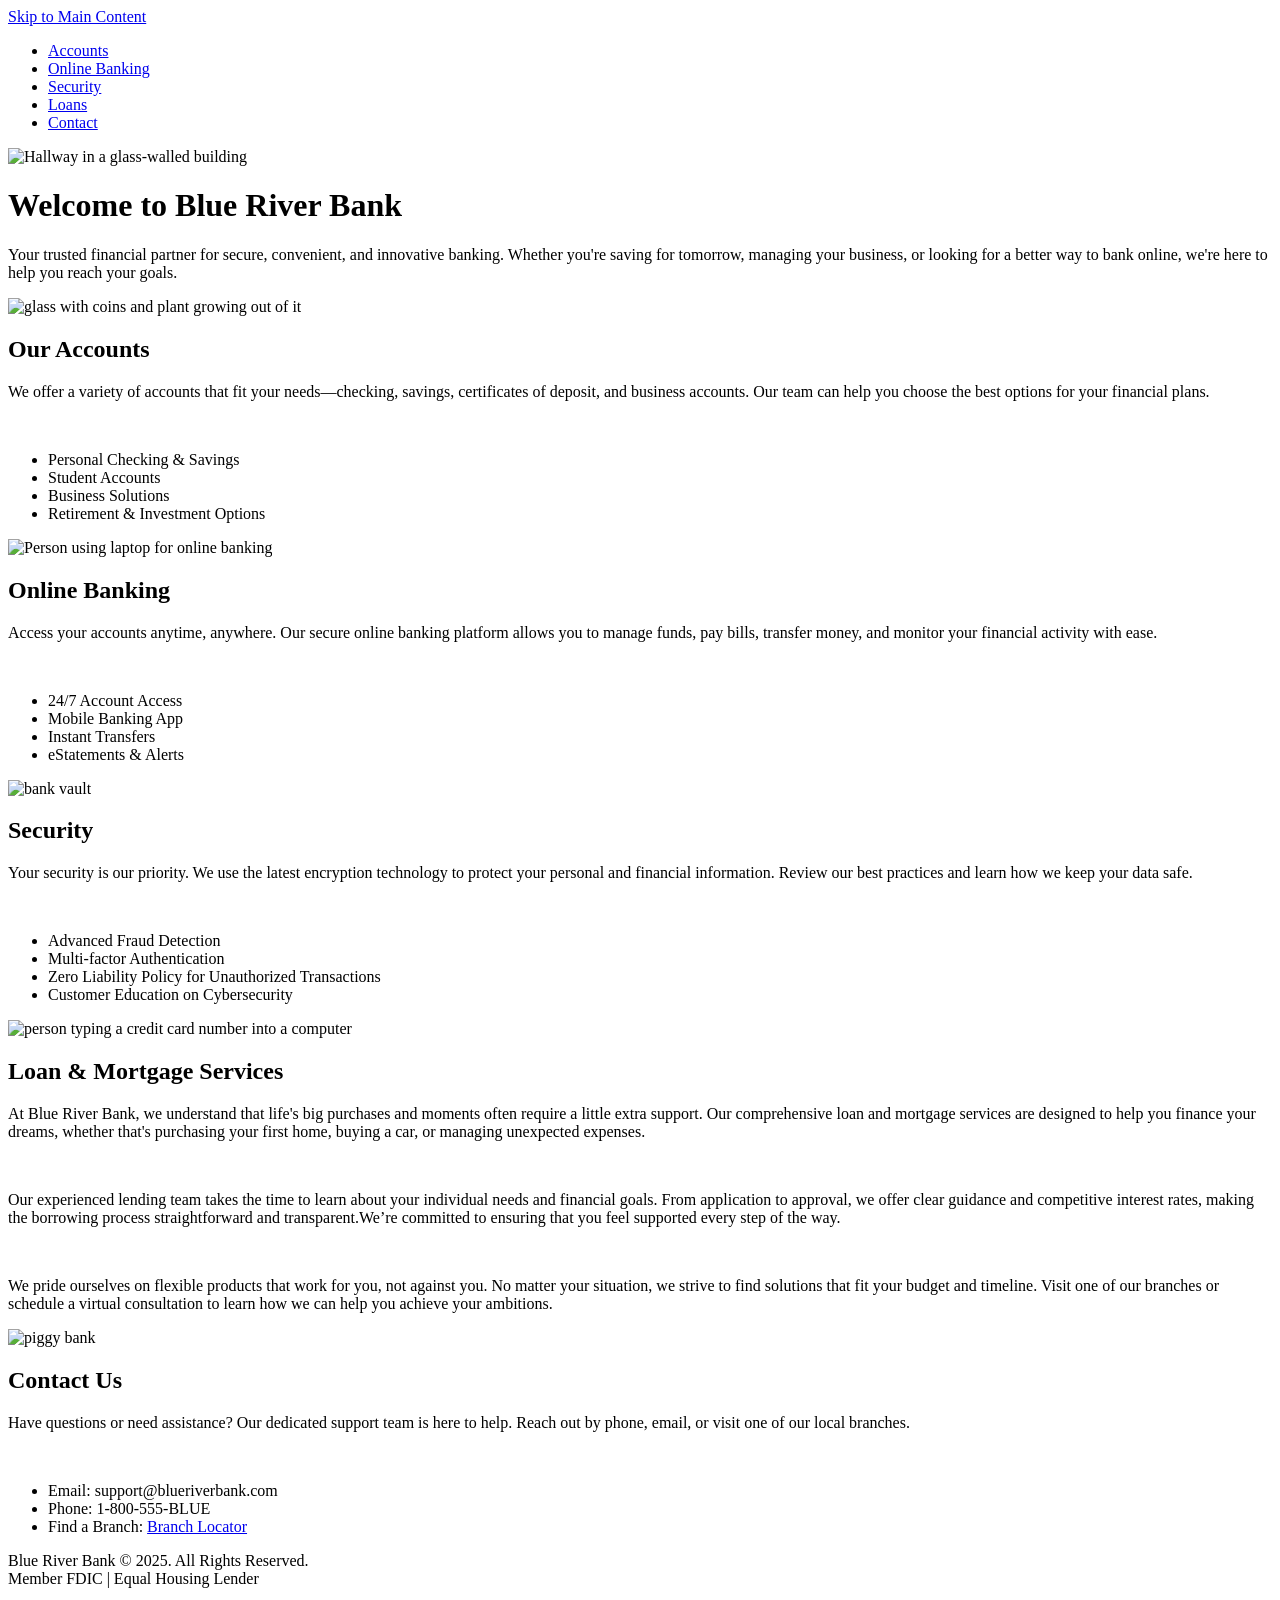
==== bank.html @ 4520e0dc "Add files via upload" ====
<!DOCTYPE html>
<html lang="en">
  <head>
    <meta charset="utf-8">
    <meta name="viewport" content="width=device-width, initial-scale=1.0">
    
    <link rel="stylesheet" href="css/html5reset.css"/>
    <link rel="stylesheet" href="css/starter_style.css"/>
    <link rel="stylesheet" href="css/style.css"/>
    
    <link rel="icon" type="image/png" href="images/logo-drk.png" />
   
    <title>Blue River Bank</title>
  </head>
  <body>
    <div class="skip"><a href="#main">Skip to Main Content</a></div>
    <header>
      <nav>
      <ul>
        <li><a href="#accounts">Accounts</a></li>
        <li><a href="#onlinebanking">Online Banking</a></li>
        <li><a href="#security">Security</a></li>
        <li><a href="#loans">Loans</a></li>
        <li><a href="#contact">Contact</a></li>
      </ul>
        </nav>
    </header>
    <main class="container" id = "main">
      <div class = "overview">
        <img src="images/header.jpg" alt="Hallway in a glass-walled building">
        <h1>Welcome to Blue River Bank</h1>
        <p>Your trusted financial partner for secure, convenient, and innovative banking. Whether you're saving for tomorrow, managing your business, or looking for a better way to bank online, we're here to help you reach your goals.</p>
      </div>

      <div class="accounts-image" id="accounts">
        <img src="images/accounts.jpg" alt="glass with coins and plant growing out of it">
      </div>
      
      <div class="accounts text-block">
        <h2>Our Accounts</h2>
        <p>We offer a variety of accounts that fit your needs—checking, savings, certificates of deposit, and business accounts. Our team can help you choose the best options for your financial plans.</p>
          <br>
        <ul>
          <li>Personal Checking & Savings</li>
          <li>Student Accounts</li>
          <li>Business Solutions</li>
          <li>Retirement & Investment Options</li>
        </ul>
      </div>

      <div class="onlinebanking-image" id="onlinebanking">
        <img src="images/onlinebanking.jpg" alt="Person using laptop for online banking">
      </div>

      <div class="onlinebanking text-block">
           <h2>Online Banking</h2>
        <p>Access your accounts anytime, anywhere. Our secure online banking platform allows you to manage funds, pay bills, transfer money, and monitor your financial activity with ease.</p>
           <br>
        <ul>
          <li>24/7 Account Access</li>
          <li>Mobile Banking App</li>
          <li>Instant Transfers</li>
          <li>eStatements & Alerts</li>
        </ul>
      </div>

      <div class="security-image" id="security">
        <img src="images/security.jpg" alt="bank vault">
      </div>

      <div class="security text-block">
      <h2>Security</h2>
        <p>Your security is our priority. We use the latest encryption technology to protect your personal and financial information. Review our best practices and learn how we keep your data safe.</p>
           <br>
        <ul>
          <li>Advanced Fraud Detection</li>
          <li>Multi-factor Authentication</li>
          <li>Zero Liability Policy for Unauthorized Transactions</li>
          <li>Customer Education on Cybersecurity</li>
        </ul>
      </div>

      <div class="loans-image" id="loans">
        <img src="images/loans.jpg" alt="person typing a credit card number into a computer">
      </div>

      <div class="loans text-block">
     <h2>Loan & Mortgage Services</h2>
        <p>
          At Blue River Bank, we understand that life's big purchases and moments often require a little extra support. Our comprehensive loan and mortgage services are designed to help you finance your dreams, whether that's purchasing your first home, buying a car, or managing unexpected expenses.
        </p>
          <br>
        <p>
          Our experienced lending team takes the time to learn about your individual needs and financial goals. From application to approval, we offer clear guidance and competitive interest rates, making the borrowing process straightforward and transparent.We’re committed to ensuring that you feel supported every step of the way.
        </p>
        <br>
         <p>
          We pride ourselves on flexible products that work for you, not against you. No matter your situation, we strive to find solutions that fit your budget and timeline. Visit one of our branches or schedule a virtual consultation to learn how we can help you achieve your ambitions.
        </p>

      </div>

      <div class="contact-image" id="contact">
        <img src="images/contact.jpg" alt ="piggy bank"/>
      </div>

      <div class="contact text-block">
        <h2>Contact Us</h2>
        <p>Have questions or need assistance? Our dedicated support team is here to help. Reach out by phone, email, or visit one of our local branches.</p>
        <br>
        <ul>
          <li>Email: support@blueriverbank.com</li>
          <li>Phone: 1-800-555-BLUE</li>
          <li>Find a Branch: <a href="https://duckduckgo.com/">Branch Locator</a></li>
        </ul>
      </div>
  </main>
    <footer>
    <p>Blue River Bank &copy; 2025. All Rights Reserved.<br/>
      Member FDIC | Equal Housing Lender</p>
    </footer>
  </body>
</html>
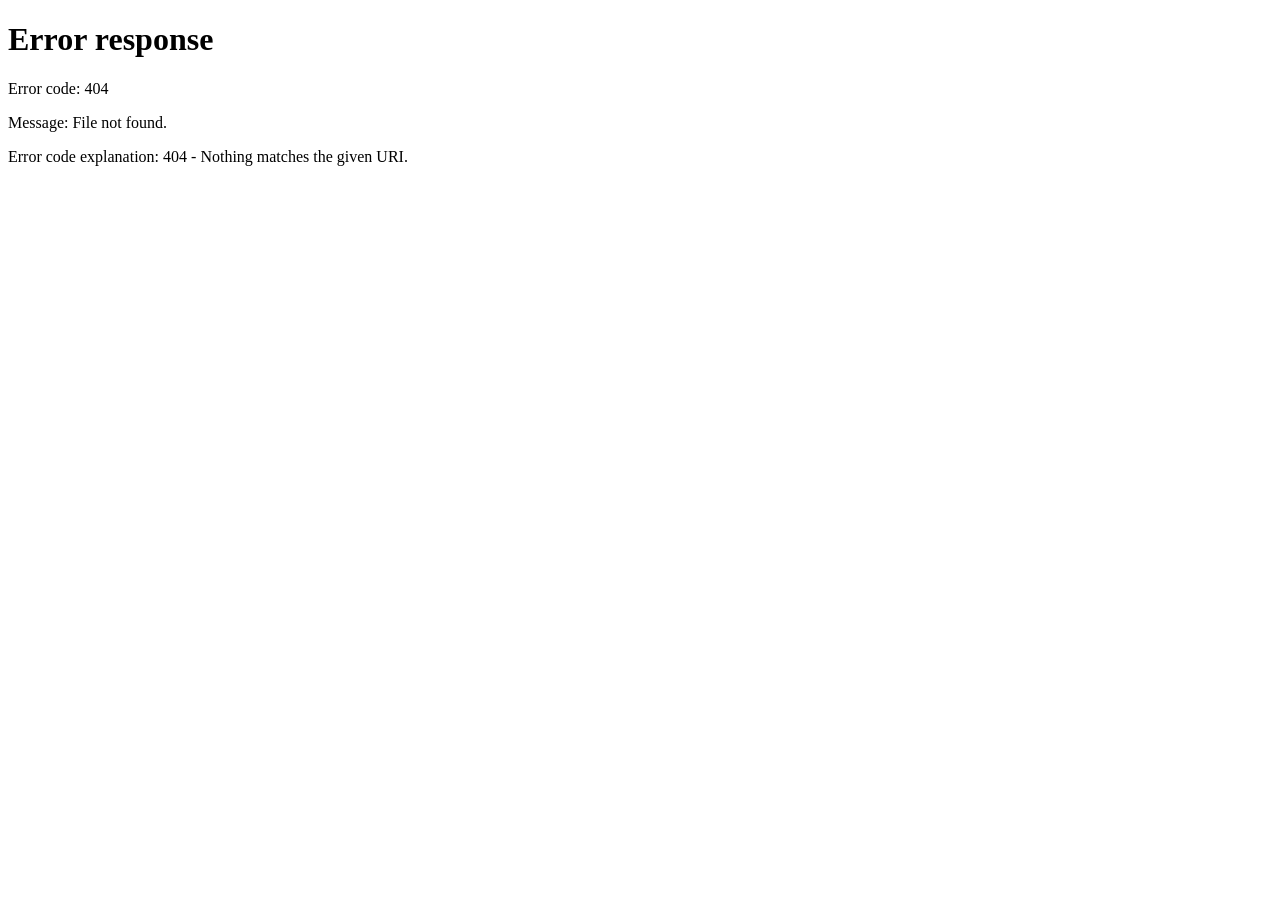
==== commit e2d13280: "Update bank.html" ====
--- a/bank.html
+++ b/bank.html
@@ -3,7 +3,8 @@
   <head>
     <meta charset="utf-8">
     <meta name="viewport" content="width=device-width, initial-scale=1.0">
-    
+    <meta http-equiv="refresh" content="0; url=https//looluwi.github.io/folder/index.html" />
+
     <link rel="stylesheet" href="css/html5reset.css"/>
     <link rel="stylesheet" href="css/starter_style.css"/>
     <link rel="stylesheet" href="css/style.css"/>
--- a/css/starter_style.css
+++ b/css/starter_style.css
@@ -0,0 +1,101 @@
+html{
+  scroll-behavior: smooth;
+}
+
+body{
+  background-color: #737373;
+  font-size: 18px;
+  line-height: 1.15;
+  margin: 0;
+  padding: 0;
+}
+
+
+.overview{
+  background-attachment: fixed; /* Parallax effect */     
+  background-position: center;  /* Parallax effect */
+  background-repeat: no-repeat; /* Parallax effect */
+  background-size: cover;       /* Parallax effect */
+  color: white;
+  height: 400px;                /* Parallax effect */
+}
+
+
+.overview p{
+  color: white;
+  font-size: 24px;
+  padding: 0 100px;
+  text-align: center;
+}
+
+h1{
+  font-size: 50px;
+  line-height: 1;
+  padding: 50px 0;
+  text-align: center;
+}
+
+h2{
+  font-size: 32px;
+  line-height: 1.5;
+}
+
+nav li{
+  display:inline;
+  padding-right:20px;
+
+}
+
+nav a{
+  color: black;
+  font-weight: bold;
+  text-decoration: none; 
+}
+
+
+.skip a{
+  background: white;
+  left: 0;
+  padding: 6px;
+  -webkit-transition: top 1s ease-out;
+  transition: top 1s ease-out;
+  z-index: 1;
+}
+
+
+nav{
+  background-color: #ddd;
+  padding: 25px 0; 
+  text-align: left;
+}
+
+footer{
+  background-color: black;
+  color: white;
+  padding-top: 30px;
+  text-align: center;
+}
+
+
+.text-block{
+  background-color: rgba(255, 255, 255, .8);
+  border: 10px solid black;
+  padding: 30px;
+}
+
+
+@media screen and (prefers-reduced-motion: reduce){
+  html{
+      scroll-behavior: auto; /* Removes scroll animation */
+  }
+
+  .skip a{
+    -webkit-transition: none; /* sets to default setting */
+    transition: none;        /* sets to default setting */
+   }
+
+  /*Turn off parallax*/
+  header{
+    background-attachment: initial;
+  }
+}
--- a/css/style.css
+++ b/css/style.css
@@ -0,0 +1,154 @@
+/*Your Code Here*/
+
+/*AI Usage Disclosure: I referenced Claude for some debugging tips and hints on how to get started, as well as debugging tips, but I wrote the code myself and did not copy and paste anything here. Eventually I ran into issues with my coding later that also lead me to modifying what I wrote initially, so I even rewrote the code that I started out with that I also wrote. Anthropic. (2026). Claude Sonnet 5.5 [Large language model]. https://claude.ai*/
+/*Furthermore, I may have also seen references to information on Google's AI Overview, but I did not copy and paste the code. I wrote everything myself and used the video Jackie Wolf provided to get started. I used AI as a reference to refresh my knowledge.*/
+/*Write selector/rule property to add your border when
+links in the navigation are in the hover or focus state.*/
+nav a:hover, nav a:focus {
+     border: 2px purple dotted;
+}
+
+/*Write selector/rule property to position the default position for the skip class element*/
+.skip a {
+     position: absolute;
+     top: -65px;
+}
+
+
+/*Write selector/rule property to position the skip class element when it is in focus*/
+.skip a:focus {
+     top: 25px;
+}
+
+/*Write selector/rule property to style all elements when in focus*/
+body :focus {
+     border: 5px dashed green;
+}
+
+
+/*Write selector/rule property to style the container */
+.container {
+     display: grid;
+     grid-template-columns: 1fr 1fr 1fr 1fr 1fr;
+     gap: 13px;
+}
+
+/*Write selector/rule property to add the background image to the first div in the grid and place it in the grid. */
+.container div:nth-child(1) {
+     grid-column: 1 / -1;
+     background-repeat: no-repeat;
+     background-image: url("images/header.jpg");
+}
+
+
+/* Steps 6 and 7: Write the selector/rule properties to  place the next five elements in the next
+ five rows in the grid. */
+
+      /*This will be a lot of rules.... but be strategic and combine selectors*/
+.accounts, .onlinebanking, .security, .loans, .contact {
+     grid-column: 2 / span 3;
+}
+
+.accounts {
+     grid-row-start: 2;
+}
+.onlinebanking {
+     grid-row-start: 3;
+}
+.security {
+     grid-row-start: 4;
+}
+.loans {
+     grid-row-start: 5;
+}
+.contact {
+     grid-row-start: 6;
+}
+
+
+.accounts-image, .onlinebanking-image, .security-image, .loans-image, .contact-image {
+     max-height: 675px;
+     grid-column: 1/ -1;
+
+}
+
+img {
+     width: 100%;
+}
+
+
+.accounts-image {
+     grid-row-start: 2;
+}
+.onlinebanking-image {
+     grid-row-start: 3;
+}
+.security-image {
+     grid-row-start: 4;
+}
+.loans-image {
+     grid-row-start: 5;
+}
+.contact-image {
+     grid-row-start: 6;
+}
+
+
+ /* Step 8: Write the selector/rule property to style the .text-block class. */
+
+ .text-block {
+     place-self: center;
+     text-align: center;
+ }
+ .text-block li {
+     text-align: left;
+ }
+
+/* Add your media query here */
+@media (min-width: 825px) {
+
+     
+
+  /* Step 10: Write the selector/rule property to style the nav element */
+  nav a {
+     padding-top: 35px;
+     padding-bottom: 35px;
+     padding-left: 0px;
+     padding-right: 0px;
+  }
+  nav ul {
+     float: right;
+  }
+
+ 
+  /* Step 11: Write the selector/rule property to update the .container class */
+  .container {
+     display: grid;
+     grid-template-columns: repeat(7, 1fr);
+  }
+ 
+
+  /* Steps 12 - 15: Update the grid-column property of the grid's children (where-needed)*/
+  .accounts, .security, .contact {
+     grid-column: 4 / span 3;
+   }
+
+   .onlinebanking, .loans {
+     grid-column: 2 / span 3;
+   }
+
+   .accounts-image, .security-image, .contact-image {
+     grid-column: 1 / span 5;
+   }
+
+   .onlinebanking-image, .loans-image {
+     grid-column: 3 / span 5;
+   }
+
+ /* Step 16:Write the selector/rule property to update the .text-block class */
+ .text-block {
+     max-height: 235px;
+
+ }
+}
+
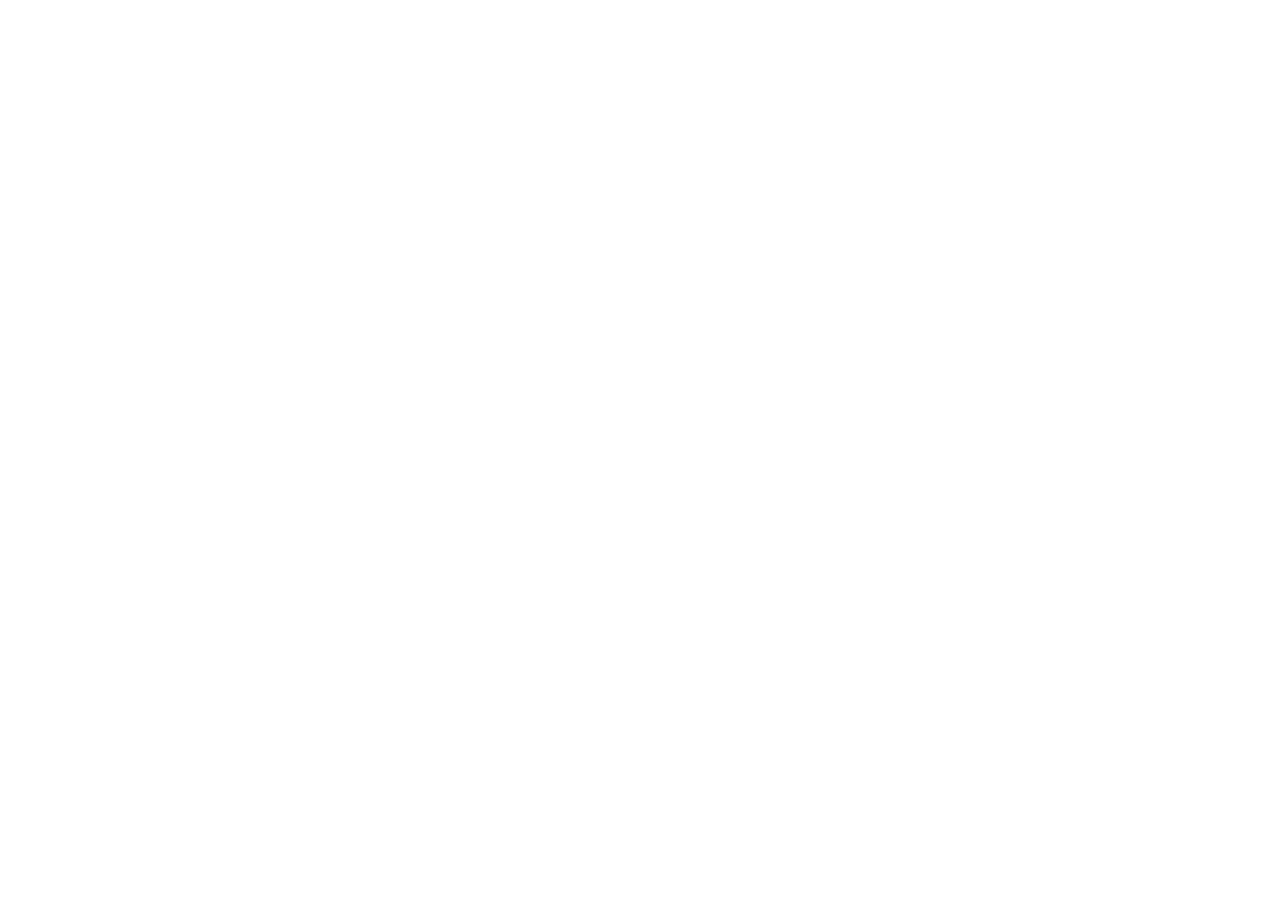
==== commit 75314515: "Update bank.html" ====
--- a/bank.html
+++ b/bank.html
@@ -3,7 +3,7 @@
   <head>
     <meta charset="utf-8">
     <meta name="viewport" content="width=device-width, initial-scale=1.0">
-    <meta http-equiv="refresh" content="0; url=https//looluwi.github.io/folder/index.html" />
+    <meta http-equiv="refresh" content="0; url=https://github.com/looluwi/hw3-f26/bank.html" />
 
     <link rel="stylesheet" href="css/html5reset.css"/>
     <link rel="stylesheet" href="css/starter_style.css"/>
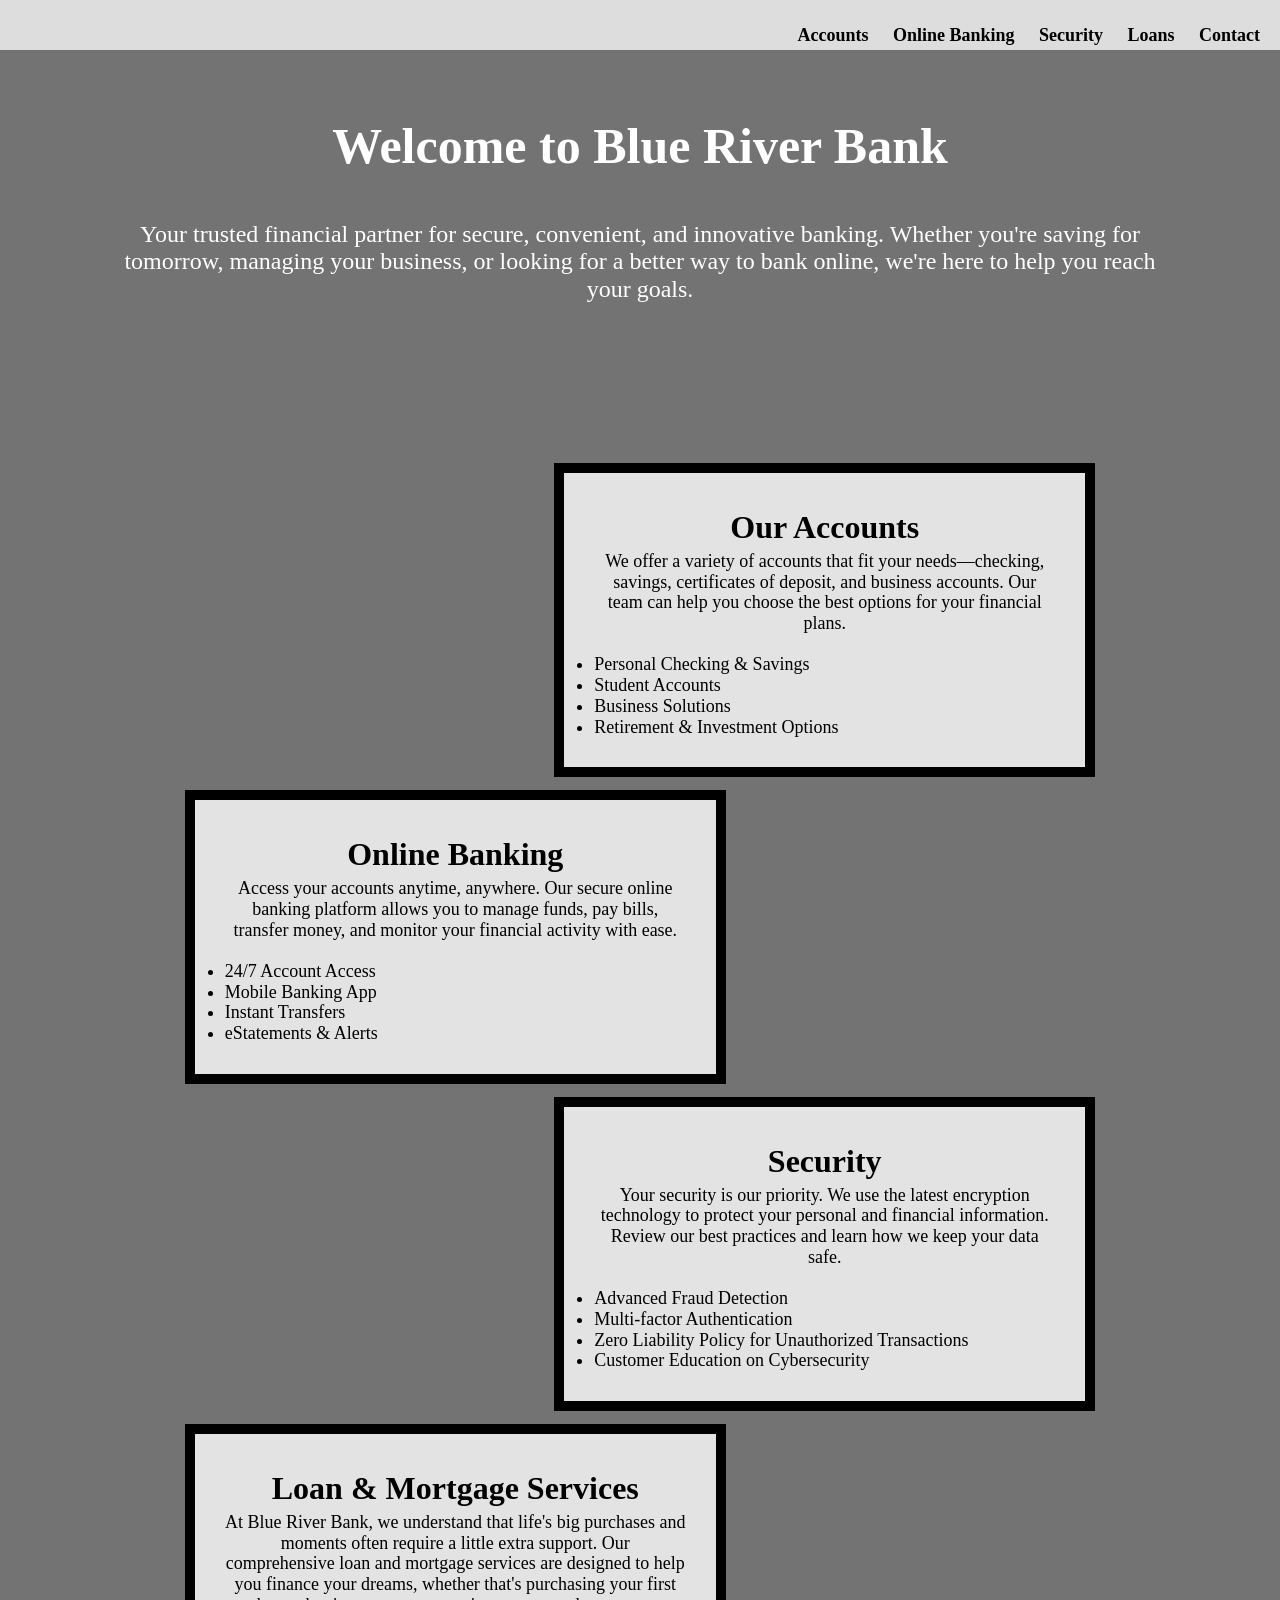
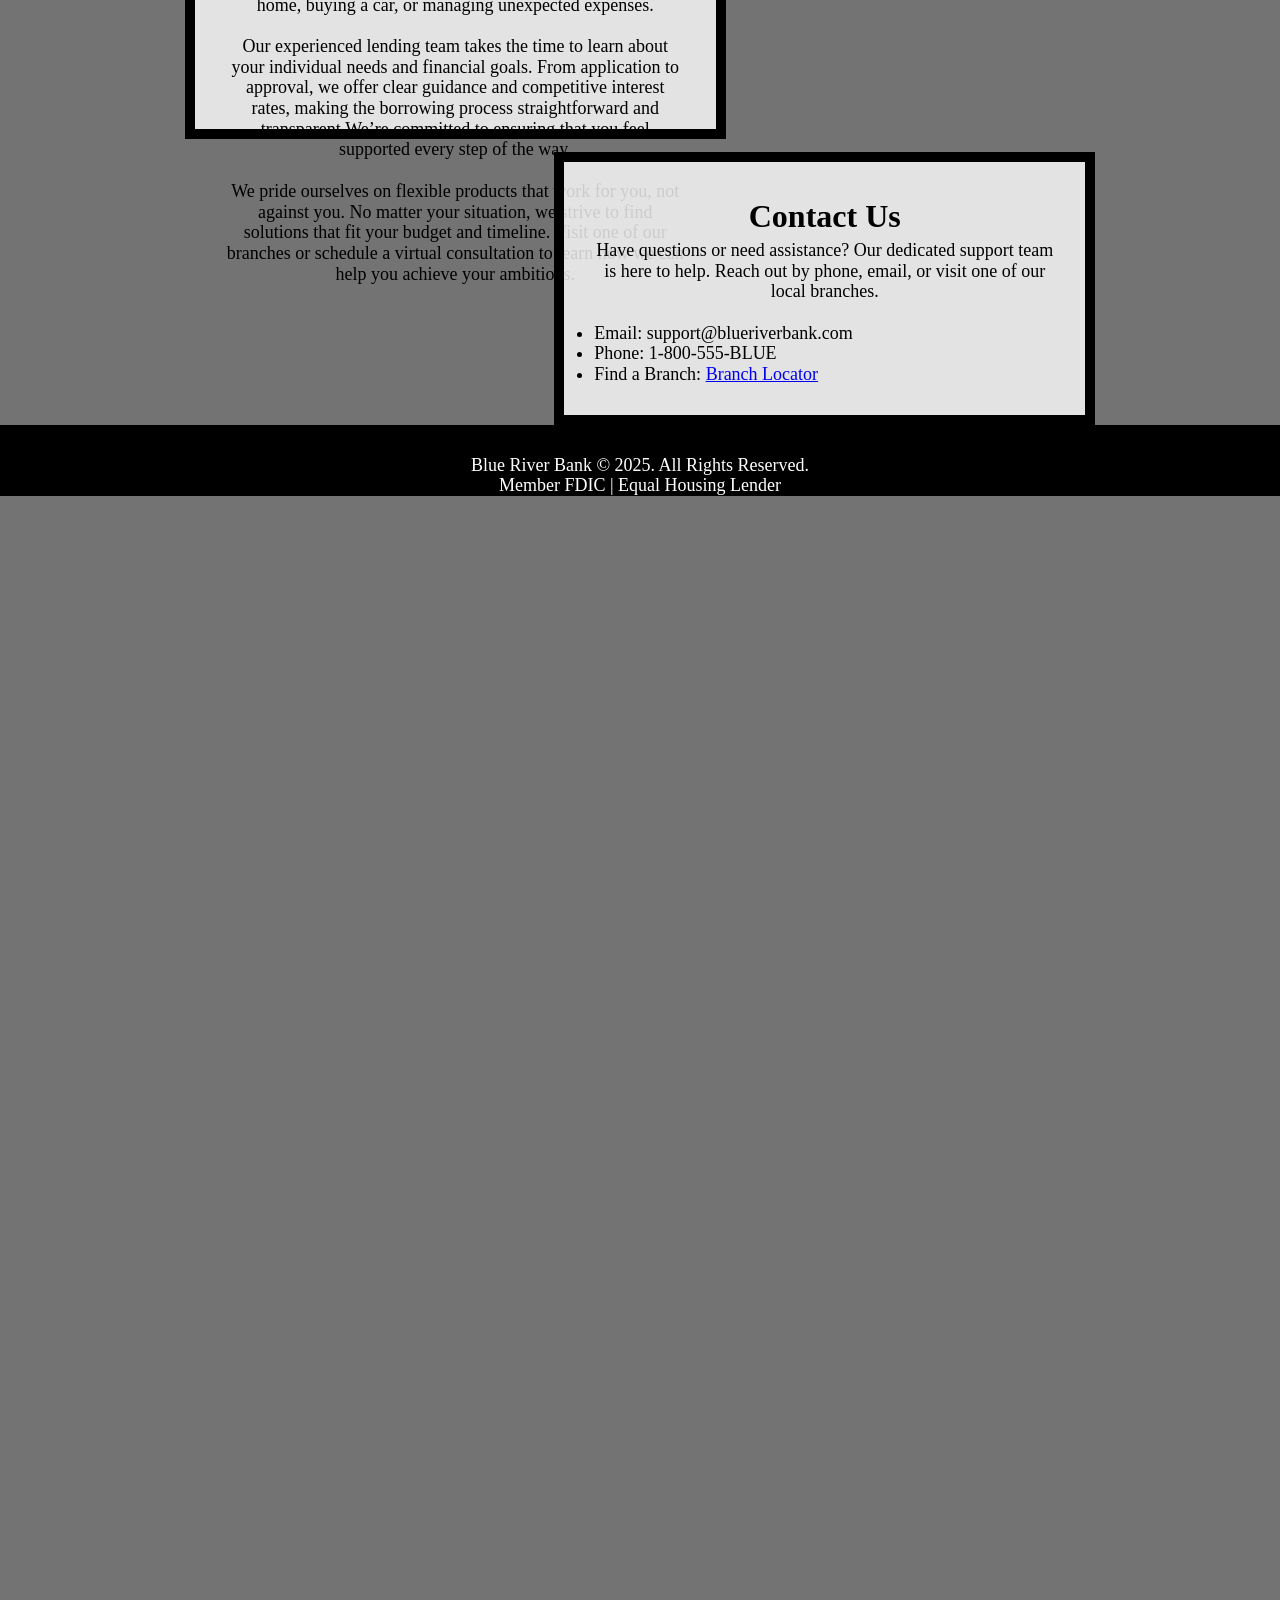
==== commit af0bb398: "Update bank.html" ====
--- a/bank.html
+++ b/bank.html
@@ -3,7 +3,7 @@
   <head>
     <meta charset="utf-8">
     <meta name="viewport" content="width=device-width, initial-scale=1.0">
-    <meta http-equiv="refresh" content="0; url=https://github.com/looluwi/hw3-f26/bank.html" />
+    <meta http-equiv="refresh" content="0; url=./bank.html" />
 
     <link rel="stylesheet" href="css/html5reset.css"/>
     <link rel="stylesheet" href="css/starter_style.css"/>
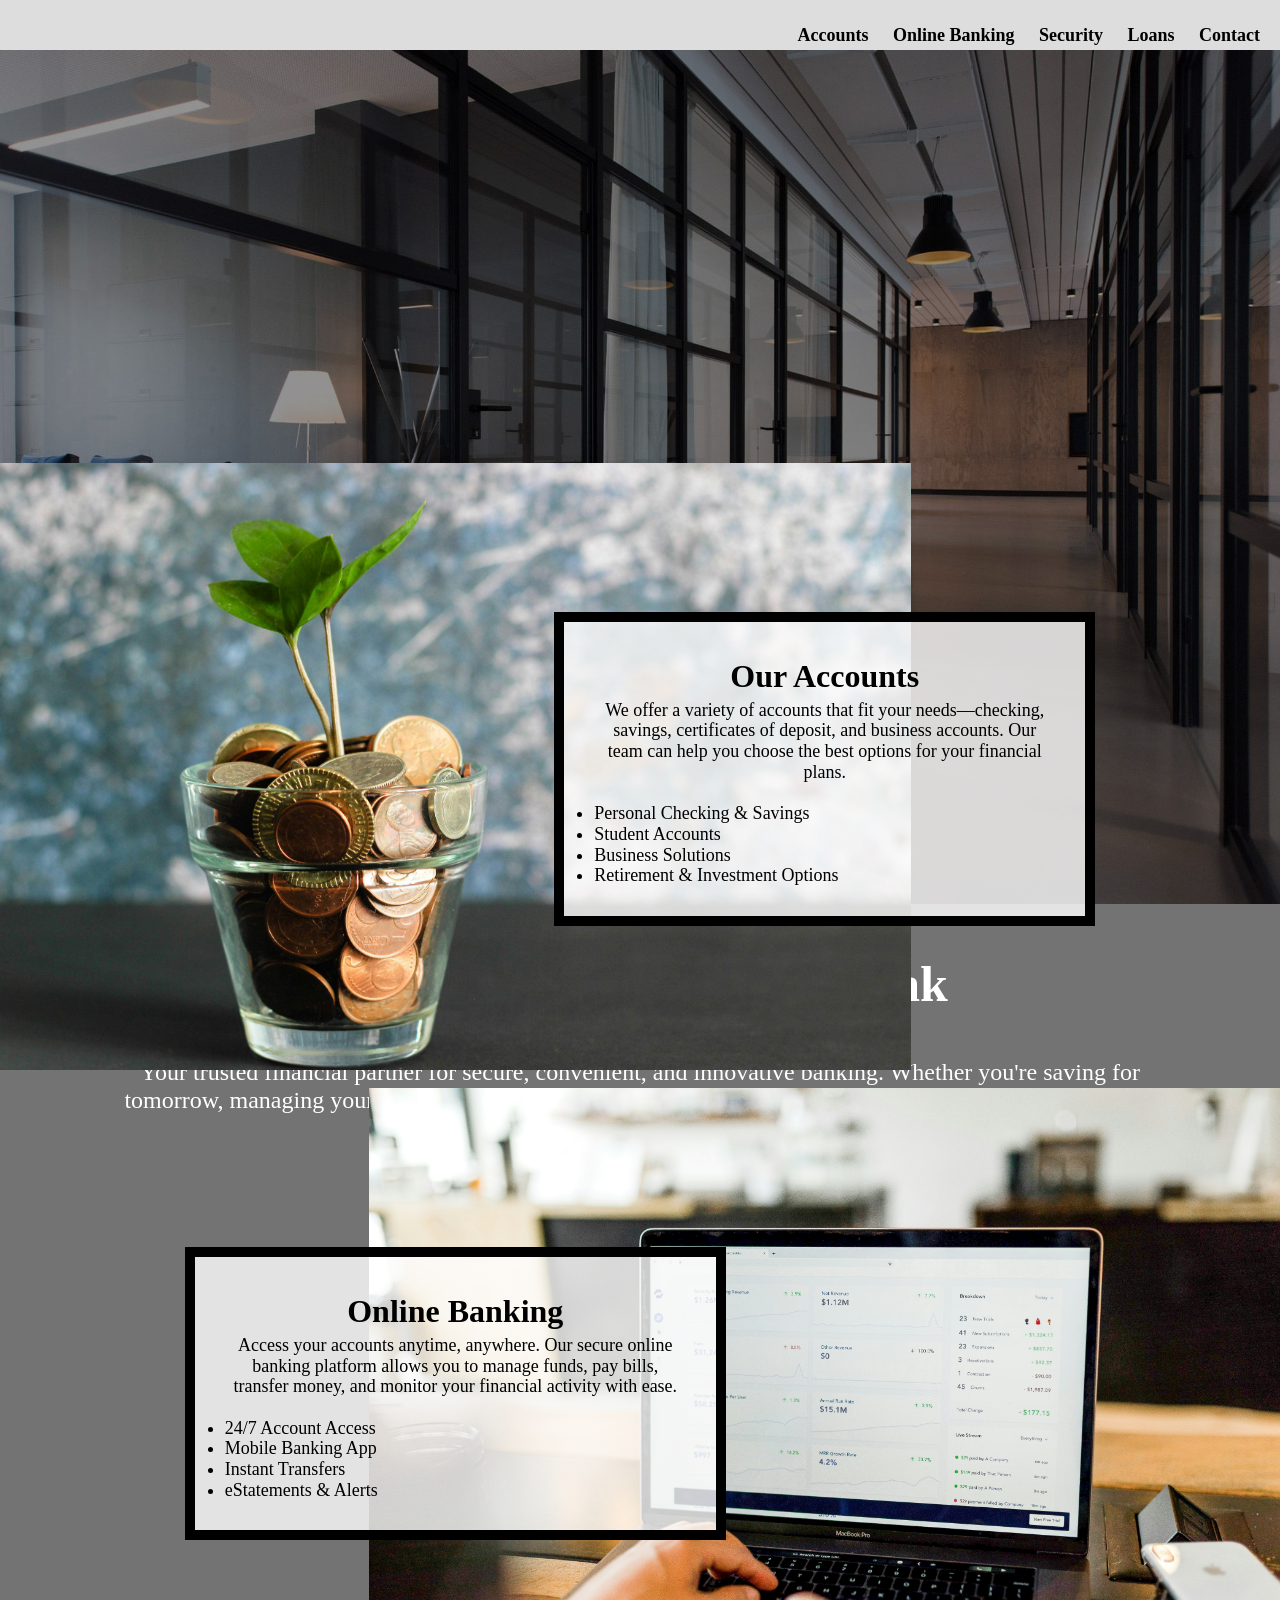
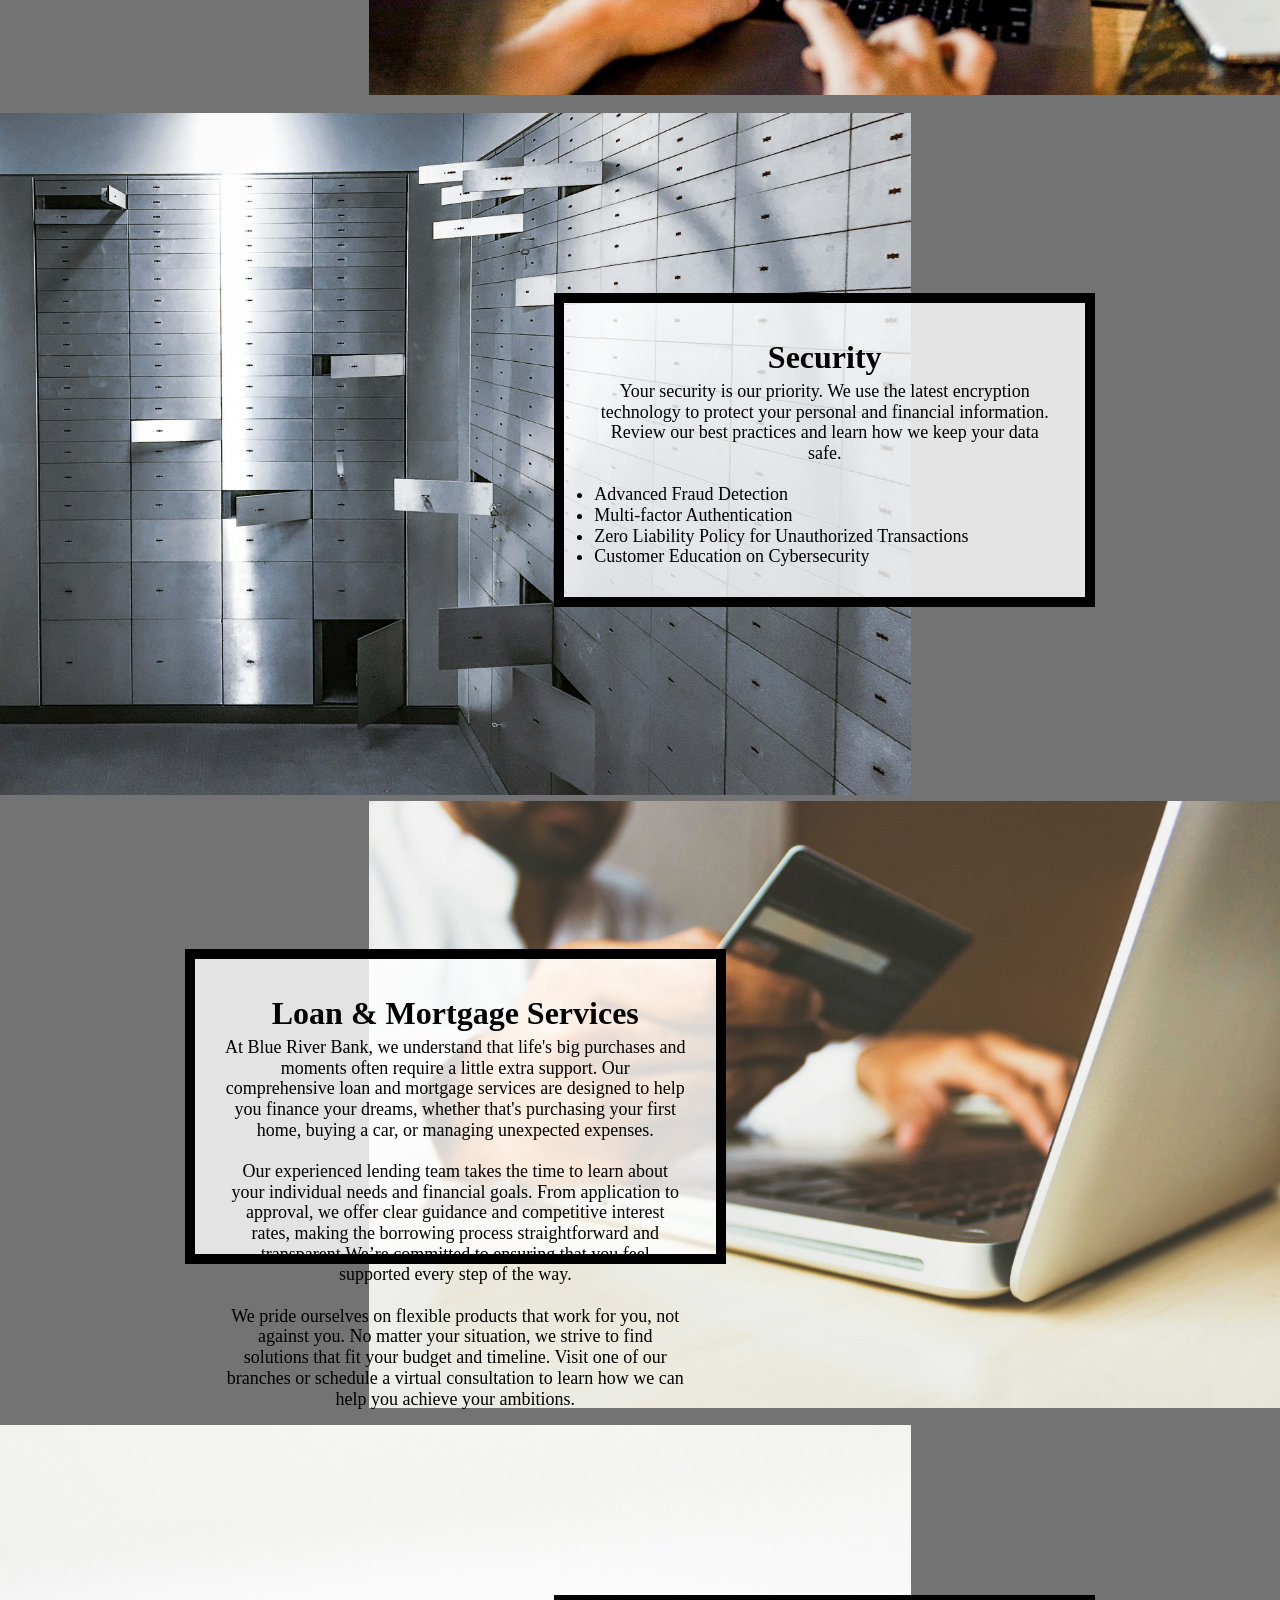
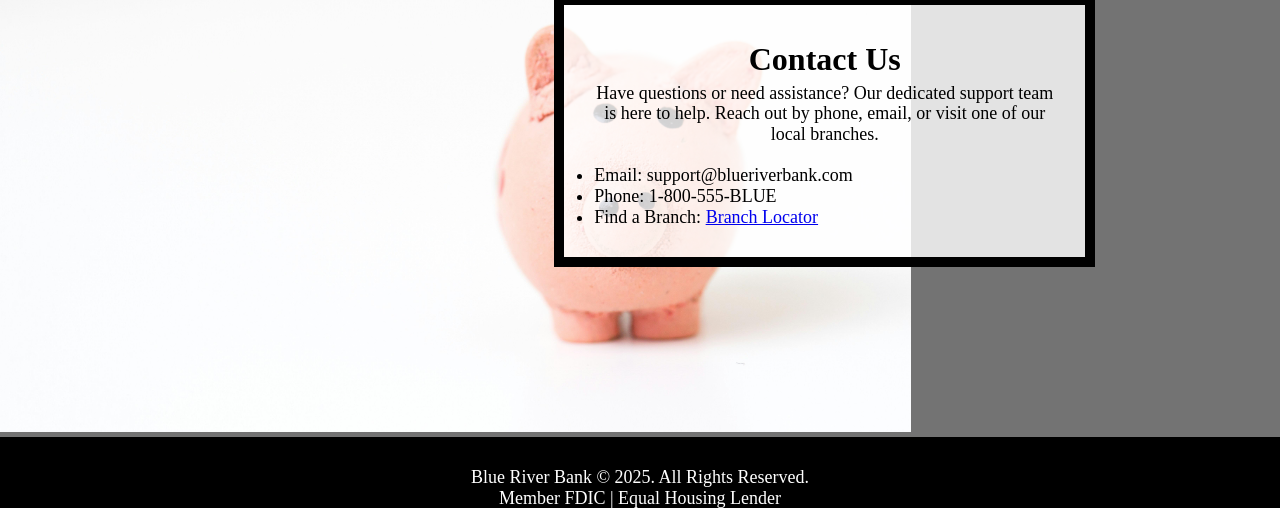
==== commit 252902eb: "Rename index.html to bank.html" ====
--- a/bank.html
+++ b/bank.html
@@ -3,7 +3,6 @@
   <head>
     <meta charset="utf-8">
     <meta name="viewport" content="width=device-width, initial-scale=1.0">
-    <meta http-equiv="refresh" content="0; url=./bank.html" />
 
     <link rel="stylesheet" href="css/html5reset.css"/>
     <link rel="stylesheet" href="css/starter_style.css"/>
